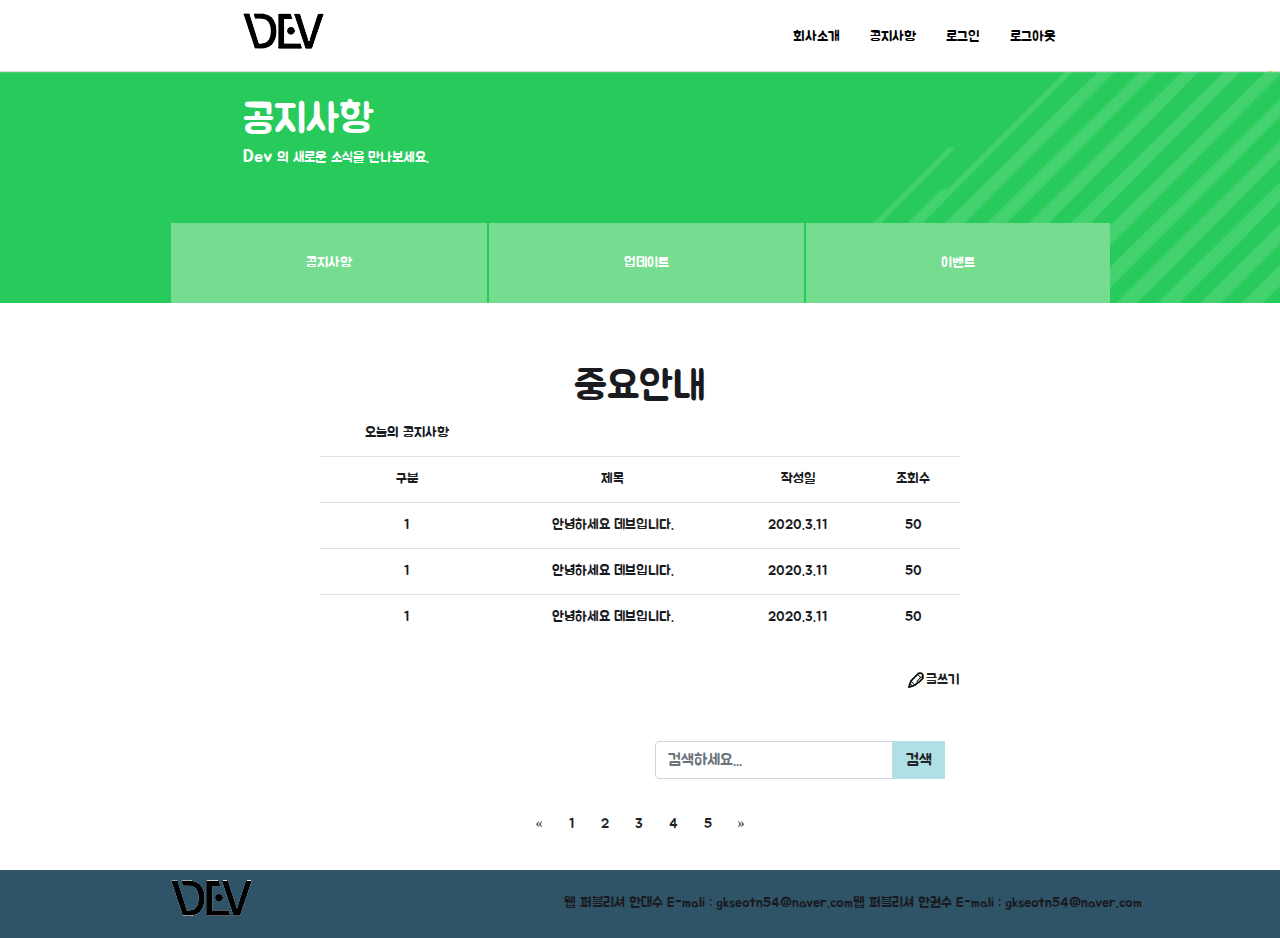
==== about.html @ 01fb4691 "daesu commit" ====
<!DOCTYPE html>
<html lang="ko">
<head>
    <meta charset="UTF-8">
    <meta name="viewport" content="width=device-width, initial-scale=1.0">
    <link rel="stylesheet" href="./css/bootstrap.min.css">
    <title>공지사항</title>
    <link rel="stylesheet" href="./css/about.css">
    <link rel="stylesheet" href="./css/about_m.css">
    <link rel="icon" href="img/icon.png" type="image/x-icon">
    <link href="https://fonts.googleapis.com/css?family=Jua&display=swap" rel="stylesheet">
</head>
<body>
    <dl class="skip ">
        <dt class="blind"><strong>skip Navigation</strong></dt>
        <dd><a href="#container">skip to Content</a></dd>
    </dl> 
    <!-- header -->
    <div id="header">
        <div class="nav">
            <div class="logo">
                <a href="index.html"><h1><img src="img/logo1.png" alt=""></h1></a>
            </div>
            <button type="button" class="btn_menu">Menu Open / Close</button>
            <div class="nav">
                <ul>
                    <li><a href="#container">회사소개</a></li>
                    <li><a href="about.html">공지사항</a></li>
                    <li><a href="login.html">로그인</a></li>
                    <li><a href="index.html">로그아웃</a></li>
                </ul>
            </div>
        </div>
    </div>
    <!-- //header -->
    <div id="header" class="header">
        <div class="nav">
            <div class="logo">
                <a href="index.html"><h1><img src="img/logo1.png" alt=""></h1></a>
            </div>
            <div class="nav">
                <ul>
                    <li><a href="#container">회사소개</a></li>
                    <li><a href="about.html">공지사항</a></li>
                    <li><a href="login.html">로그인</a></li>
                    <li><a href="index.html">로그아웃</a></li>
                </ul>
            </div>
        </div>
    </div>
    <!-- visual -->
    <div id="visual">
        <div class="visual_nav">
            <div class="text">
                <h1>공지사항</h1>
                <p><span>Dev</span>  의 새로운 소식을 만나보세요.</p>
            </div>
        </div>
    </div>
    <div id="visual_1">
        <div class="visual_nav">
            <ul>
                <li><a href="about.html">공지사항</a></li>
                <li><a href="#">업데이트</a></li>
                <li><a href="#">이벤트</a></li>
            </ul>
        </div>
    </div>
    <!-- //visual -->
    <!-- content -->
    <div class="content">
        <h1>중요안내</h1>
        <table class="table">
            <tr>
            <p><td class="td">오늘의 공지사항</td></p>
            </tr>
            <tr>
                <td>구분</td>
                <td>제목</td>
                <td>작성일</td>
                <td>조회수</td>
            </tr>
            <tr>
                <td>1</td>
                <td><a href="container.html">안녕하세요 데브입니다.</a></td>
                <td>2020.3.11</td>
                <td>50</td>
            </tr>
            <tr>
                <td>1</td>
                <td>안녕하세요 데브입니다.</td>
                <td>2020.3.11</td>
                <td>50</td>
            </tr>
            <tr>
                <td>1</td>
                <td>안녕하세요 데브입니다.</td>
                <td>2020.3.11</td>
                <td>50</td>
            </tr>
        </table>
        <div class="nomber">
            <a href="content.html"><img src="img/text.png" alt="">글쓰기</a>
        </div>
        <div class="from">
            <div class="row">
                <div class="col-lg-6">
                  <div class="input-group">
                    <input type="text" class="form-control" placeholder="검색하세요...">
                    <span class="input-group-btn">
                      <button class="btn btn-default" type="button">검색</button>
                    </span>
                  </div><!-- /input-group -->
                </div><!-- /.col-lg-6 -->
            </div><!-- /.row -->
            <nav>
                <ul class="pagination">
                  <li>
                    <a href="#" aria-label="Previous">
                      <span aria-hidden="true">&laquo;</span>
                    </a>
                  </li>
                  <li><a href="#">1</a></li>
                  <li><a href="#">2</a></li>
                  <li><a href="#">3</a></li>
                  <li><a href="#">4</a></li>
                  <li><a href="#">5</a></li>
                  <li>
                    <a href="#" aria-label="Next">
                      <span aria-hidden="true">&raquo;</span>
                    </a>
                  </li>
                </ul>
              </nav>
        </div>

            <!-- footer -->
    <div id="footer">
        <div class="address">
            <div class="logo">
                <a href="index.html"><h1><img src="img/logo1.png" alt=""></h1></a>
            </div>
            <div class="nav">
                <ul>
                    <li>웹 퍼블리셔 한대수 E-mali : gkseotn54@naver.com</li>
                    <li>웹 퍼블리셔 한권수 E-mali : gkseotn54@naver.com</li>
                </ul>
            </div>
        </div>
    </div>
    <!-- //footer -->
    </div>
    <!-- //content -->
    <script src="./js/jquery-3.4.1.slim.min.js"></script>
    <script src="./js/popper.min.js"></script>
    <script src="./js/bootstrap.min.js"></script>
    <script src="./js/index.js"></script>
    <script src="http://code.jquery.com/jquery-1.11.3.min.js" type="text/javascript" charset="utf-8"></script>
</body>
</html>
---- css/about.css ----
@charset "UTF-8";
/* reset */
*{box-sizing: border-box;}
body,section,article,aside,nav,header,footer,div,dl,dt,dd,ul,ol,li,h1,h2,h3,h4,h5,h6,pre,code,form,fieldset,legend,textarea,p,blockquote,th,td,input,select,button{
    margin:0;padding:0
}
fieldset,img{
    border:0 none
}
img {
    vertical-align: top; /* 인라인 수평맞추는것 */
}
dl,ul,ol,menu,li{
    list-style:none
}
blockquote,q{
    quotes: none /*따옴표 안생기게*/
}
blockquote:before,blockquote:after,q:before,q:after{
    content:'';content:none
}
input,select,textarea,button{
    border-radius:0;vertical-align:middle
}
input::-ms-clear{
    display:none
}
button{
    border:0 none;background-color:transparent;cursor:pointer
}
body{
    background:#fff;direction:ltr;-webkit-text-size-adjust:none
}
body,th,td,input,select,textarea,button{
    font-size:14px;line-height:1.5;font-family:AppleSDGothicNeo-Regular,'Montserrat',sans-serif;color:#1a1b1f;
}
a{
    color:#222;text-decoration:none
}
a:hover{
    color:#454545;text-decoration:underline
}
address,caption,cite,code,dfn,em,var{
    font-style:normal;font-weight:normal
}
hr {
     display: none;
}

.blind,legend {
    display: block;
    position: absolute;
    left: 0;
    top: -9999em;
    overflow: hidden;
}
.skip a {
    display: block;
    position: absolute;
    left: 0;
    top: -9999em;
    z-index: 9999;
    padding: 0 1em;
    background-color: #010101;
    color: #a0a0a0;
    line-height: 2.2;
}
.skip a:focus {
    top: 0;
}
.clearfix {
    *zoom: 1;
}
.clearfix:after {
    content: '';
    display: block;
    clear: both;
}
.s1140 {width: 1140px; margin: 0 auto;}
.m1140 {min-width: 1140px; margin: 0 auto;}

/* style */
#header {
    width: 100%;
    /* margin-bottom: 50px; */
    margin: 0 auto;
    /* position: absolute; */
    /* z-index: 100; */
    border: none;
    background-color: initial;
    padding-top: 1%;
}
#header .logo {
    margin: auto;
}
#header a {
    font-family: 'jua';
    text-decoration: none;
    color: #000;
}
#header .nav {
    display: flex;
    margin: auto;
}
#header .nav ul {
    display: flex;
    flex-wrap: wrap;
}
#header .nav ul li {
    margin: 5px 15px 5px;
    transition: ease-out all 0.3s;
}
#header .nav ul li:hover {
    margin-top: 3px;
}
.btn_menu {
    display: none;
}
#visual {
    background: url(./../img/visual_bg.png) no-repeat 50% 50% / cover;
    width: 100%;
    height: 232px;
    position: relative;
    z-index: 10;
}
#visual h1,p {
    font-family: 'jua';
    color: #fff;
}
#visual span {
    font-size: 18px;
}
#visual_1 {
    width: 100%;
    margin: 0 auto;
    position: absolute;
    z-index: 100;
    border: none;
    background-color: initial;
    /* padding-top: 1% */
    /* position: absolute; */
    /* width: 100%; */
    /* margin-top: -3.9%; */
}
.visual_nav {
    margin-top: -51px;
}
.visual_nav ul {
    display: flex;
    flex-wrap: wrap;
    font-family: 'jua';
    justify-content: center;
    /* margin-top: 5%; */
}
.visual_nav ul li {
    margin: 1px 1px 1px;
    /* padding: 33px 135px 33px; */
}
.visual_nav ul li a {
    color: #fff;
    text-decoration: none;
    padding: 33px 135px 33px;
    background-color: #76dc90;
}
.visual_nav ul li a:hover {
    background-color: #fff;
    color: #000;
    transition: all 0.6s;
}
.text {
    padding-left: 19%;
    padding-top: 2%;
}
.content {
    width: 100%;
    font-family: 'jua';
    text-align: center;
    margin-top: 60px;
}
.content .table {
    width: 50%;
    text-align: center;
    margin: auto;
}
.content .table tr,td {
    font-family: 'jua';
}
.content p {
    display: none;
}
.content .td {
    border-top: none;
}
.from {
    width: 100%;
    text-align: -webkit-right;
    padding-top: 50px;
}
.row {
    width: 50%;
    margin-right: 0;
}
input {
    font-family: 'jua';
}
.input-group-btn {
    background-color: powderblue;
}
button {
    font-family: 'jua';
}
button:hover {
    background-color: rgb(189, 222, 226);
    transition: all 0.6s;
}
#footer {
    background-color: #2f5367;
    padding: 10px 0 10px;
    margin-top: 20px;
}
#footer .nav {
    display: flex;
    margin: auto;
}
#footer .logo {
    margin: auto;
}
#footer .address {
    margin-bottom: 0rem;
    font-family: 'jua';
    display: flex;
}
#footer ul {
    display: flex;
    flex-wrap: wrap;
}
.nomber img {
    width: 20px;
}
.nomber {
    width: 50%;
    margin: auto;
    text-align: end;
    padding-top: 30px;
}
.nomber a {
    text-decoration: none;
}
.pagination {
    justify-content: center;
    padding-top: 20px;
}
.pagination li {
    padding: 10px 10px 10px;
    margin: 5px 3px 5px;
}
---- css/about_m.css ----
@media screen and (max-width: 1000px) {
    .visual_nav ul li a {
        padding: 33px 70px 33px;

}
@media screen and (max-width: 991px) {
    .input-group {
        /* width: 50%; */
    }
    .col-lg-6 {
        width: auto;
    }
    .content .table {width: 74%;}
}
@media screen and (max-width: 800px) {
    .content .table {width: 74%;}
}
@media screen and (max-width: 600px) {
    #header {
        margin-top: -4px;
        margin-bottom: 100px;
    }
    .header {
        display: none;
    }
    #header .nav ul {
        display: none;
        flex-direction: column;
        padding-top: 35px;
        /* display: block !important; */
    }
    #header .nav ul li a {
        color: #fff;
    }
    #header .nav {
        z-index: 10;
        top: 100px;
        left: 0;
        right: 0;
        background-color: #49647B;
        text-align: center;
        opacity: 0.6;
    }
    #header .nav .btn_menu {
        display: block;
        position: absolute;
        right: 0;
        width: 15%;
        height: 44px;
        background: url(./../img/ico_menu_1.png) no-repeat 50% 50% / 30px auto;
        text-indent: -9999em;
        cursor: pointer;
    }

    #header .logo {
        position: absolute;
        margin-top: 0;
        margin-left: 20px;
    }
    .content .table {width: 87%;}
    .row {
        width: 80%;
        margin: auto;
    }
    .col-lg-6 {
        width: 100%;
    }
}
@media screen and (max-width: 550px) {
    .visual_nav ul .li {
        /* display: none; */
    }
    .visual_nav ul li a {
        padding: 33px 58px 33px;
    }
    td {
        font-size: 10px;
    }
}
@media screen and (max-width: 484px) {
    .visual_nav ul li a {
        padding: 33px 48px 33px;
    }
}
@media screen and (max-width: 415px) {
    .visual_nav ul li a {
        padding: 33px 38px 33px;
    }
}
@media screen and (max-width: 400px) {
    .visual_nav ul li a {
        padding: 33px 38px 33px;
    }
}
@media screen and (max-width: 370px) {
    .visual_nav ul li a {
        padding: 33px 28px 33px;
    }
}
@media screen and (max-width: 360px) {
    .content .table {width: 87%; text-overflow: ellipsis; overflow: hidden; white-space: nowrap; }
}
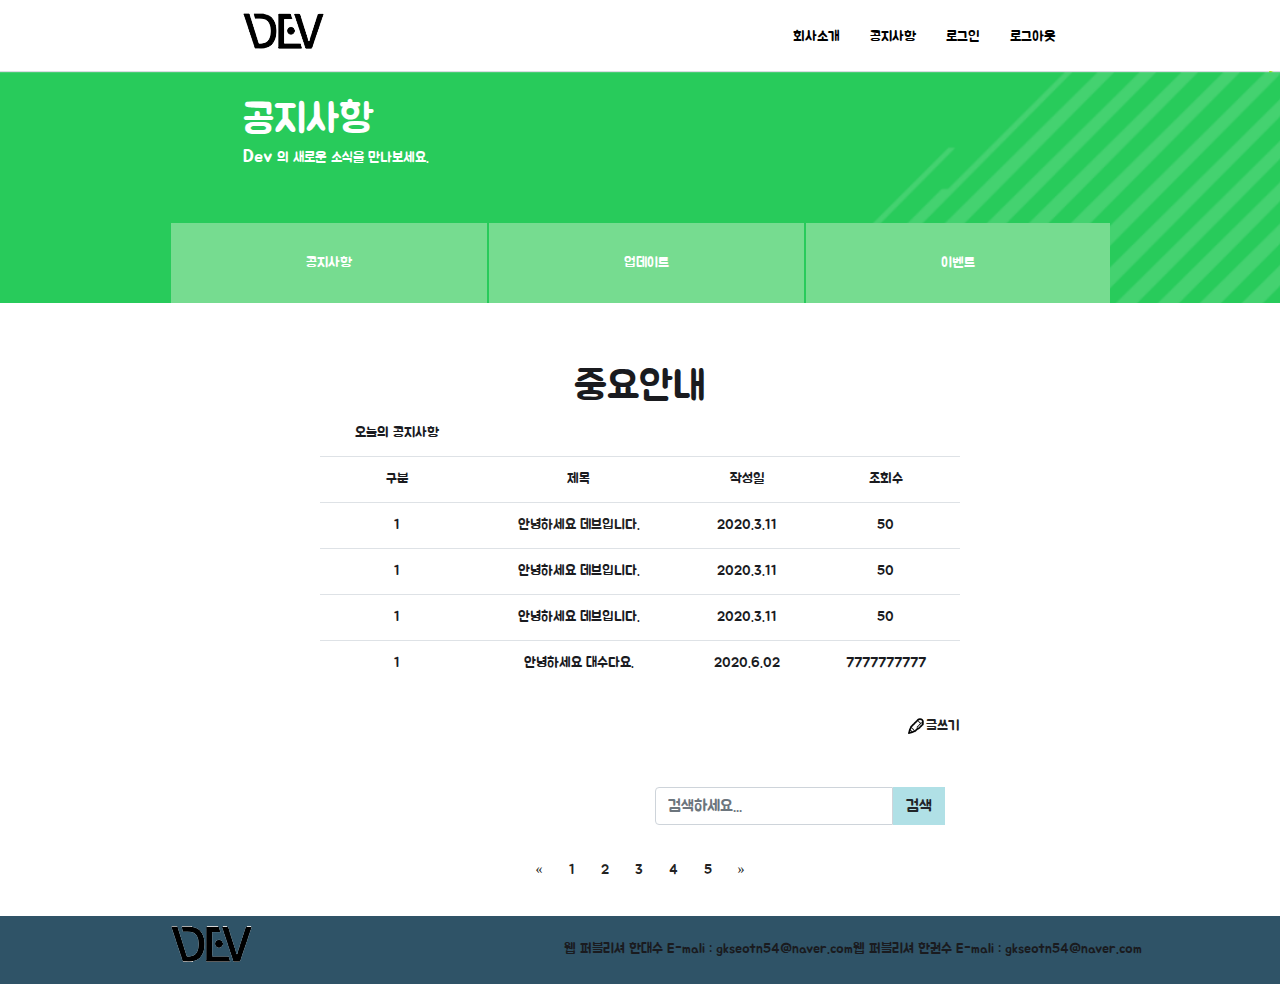
==== commit 058934df: "06월 대수의 첫 git commit 입니다." ====
--- a/about.html
+++ b/about.html
@@ -98,6 +98,12 @@
                 <td>2020.3.11</td>
                 <td>50</td>
             </tr>
+            <tr>
+                <td>1</td>
+                <td>안녕하세요 대수다요.</td>
+                <td>2020.6.02</td>
+                <td>7777777777</td>
+            </tr>
         </table>
         <div class="nomber">
             <a href="content.html"><img src="img/text.png" alt="">글쓰기</a>
